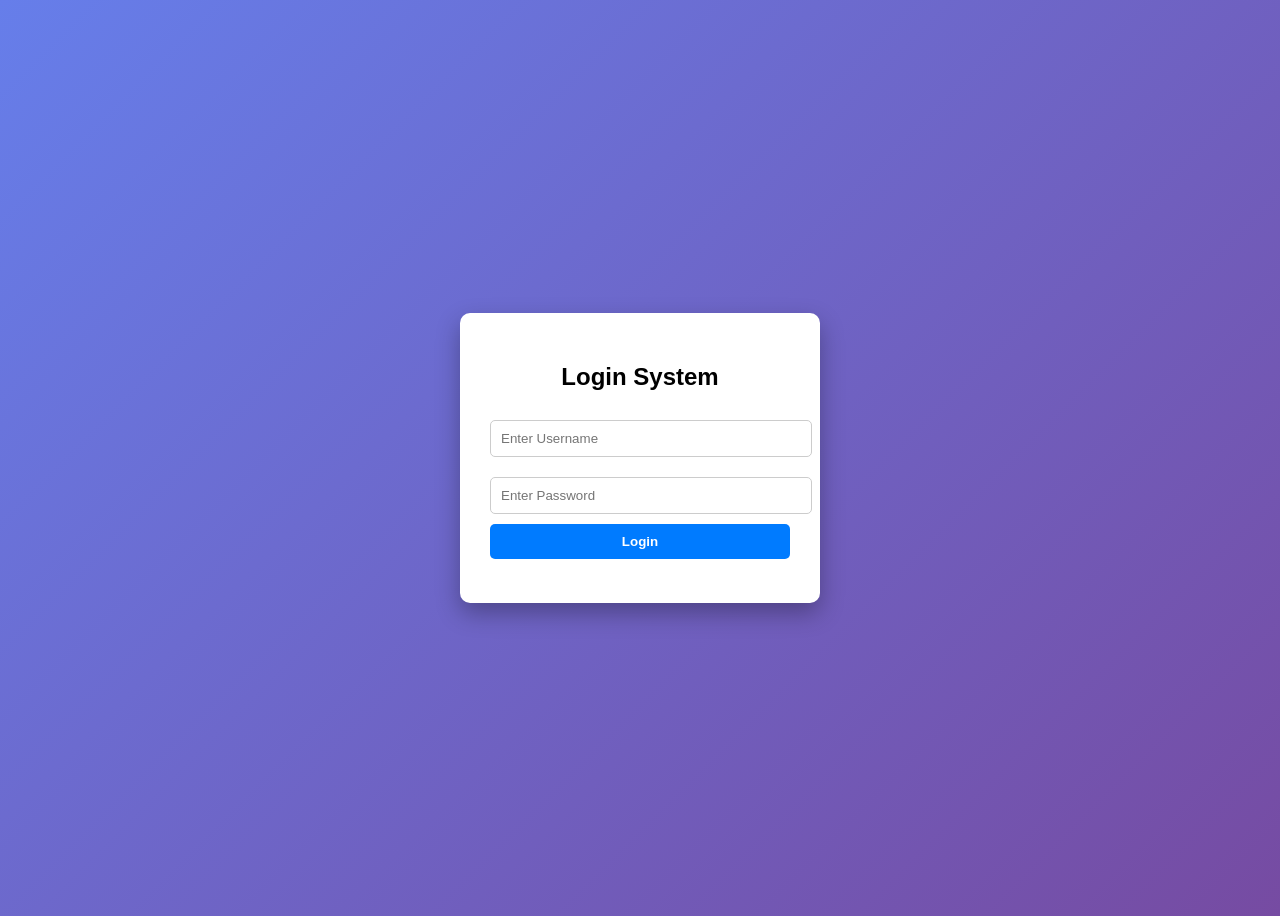
==== index.html @ 173726d2 "Add files via upload" ====
<!DOCTYPE html>
<html>
<head>

<title>Login System</title>
<link rel="stylesheet" href="style.css">

</head>

<body>

<div class="login-container">

<h2>Login System</h2>

<form id="loginForm">

<input type="text" id="username" placeholder="Enter Username">

<input type="password" id="password" placeholder="Enter Password">

<button type="submit">Login</button>

<p id="error"></p>

</form>

</div>

<script src="script.js"></script>

</body>
</html>
---- style.css ----
body{
font-family: Arial;
background: linear-gradient(135deg,#667eea,#764ba2);
height:100vh;
display:flex;
justify-content:center;
align-items:center;
}

.login-container{
background:white;
padding:30px;
border-radius:10px;
width:300px;
text-align:center;
box-shadow:0 10px 25px rgba(0,0,0,0.3);
}

input{
width:100%;
padding:10px;
margin:10px 0;
border:1px solid #ccc;
border-radius:5px;
}

button{
width:100%;
padding:10px;
background:#007BFF;
border:none;
color:white;
font-weight:bold;
cursor:pointer;
border-radius:5px;
}

button:hover{
background:#0056b3;
}

#error{
color:red;
font-size:14px;
}
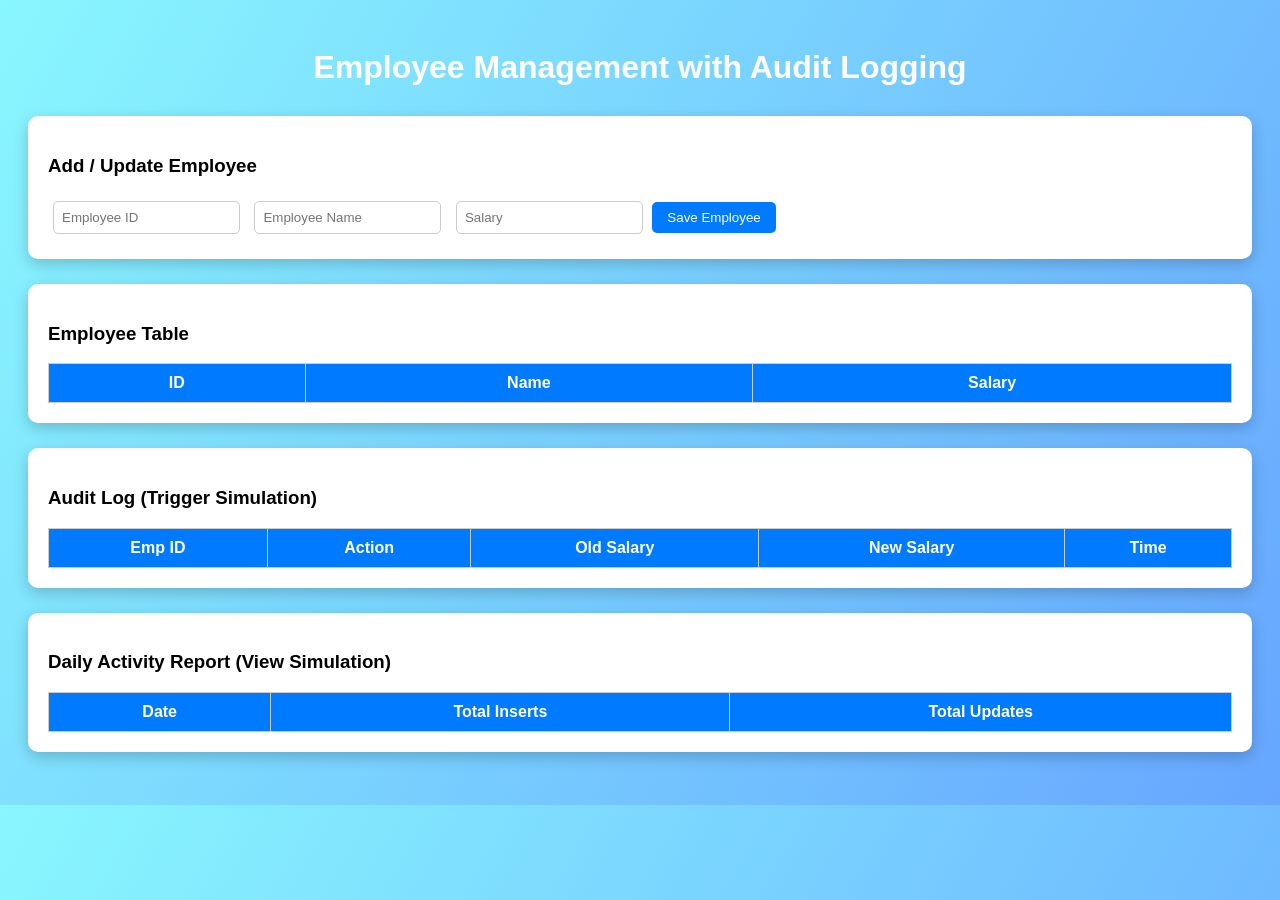
==== commit e7034713: "Add files via upload" ====
--- a/index.html
+++ b/index.html
@@ -1,30 +1,71 @@
 <!DOCTYPE html>
 <html>
 <head>
-
-<title>Login System</title>
-<link rel="stylesheet" href="style.css">
-
+    <title>Employee Audit Logging System</title>
+    <link rel="stylesheet" href="style.css">
 </head>
-
 <body>
 
-<div class="login-container">
+<h1>Employee Management with Audit Logging</h1>
 
-<h2>Login System</h2>
+<div class="container">
+    <h3>Add / Update Employee</h3>
 
-<form id="loginForm">
+    <input type="text" id="empId" placeholder="Employee ID">
+    <input type="text" id="empName" placeholder="Employee Name">
+    <input type="number" id="salary" placeholder="Salary">
 
-<input type="text" id="username" placeholder="Enter Username">
+    <button id="saveBtn">Save Employee</button>
+</div>
 
-<input type="password" id="password" placeholder="Enter Password">
+<div class="container">
+    <h3>Employee Table</h3>
 
-<button type="submit">Login</button>
+    <table id="employeeTable">
+        <thead>
+            <tr>
+                <th>ID</th>
+                <th>Name</th>
+                <th>Salary</th>
+            </tr>
+        </thead>
 
-<p id="error"></p>
+        <tbody></tbody>
+    </table>
+</div>
 
-</form>
+<div class="container">
+    <h3>Audit Log (Trigger Simulation)</h3>
 
+    <table id="auditTable">
+        <thead>
+            <tr>
+                <th>Emp ID</th>
+                <th>Action</th>
+                <th>Old Salary</th>
+                <th>New Salary</th>
+                <th>Time</th>
+            </tr>
+        </thead>
+
+        <tbody></tbody>
+    </table>
+</div>
+
+<div class="container">
+    <h3>Daily Activity Report (View Simulation)</h3>
+
+    <table id="reportTable">
+        <thead>
+            <tr>
+                <th>Date</th>
+                <th>Total Inserts</th>
+                <th>Total Updates</th>
+            </tr>
+        </thead>
+
+        <tbody></tbody>
+    </table>
 </div>
 
 <script src="script.js"></script>
--- a/style.css
+++ b/style.css
@@ -1,45 +1,60 @@
 body{
 font-family: Arial;
-background: linear-gradient(135deg,#667eea,#764ba2);
-height:100vh;
-display:flex;
-justify-content:center;
-align-items:center;
+background: linear-gradient(120deg,#89f7fe,#66a6ff);
+padding:20px;
 }
 
-.login-container{
+h1{
+text-align:center;
+color:white;
+margin-bottom:30px;
+}
+
+.container{
 background:white;
-padding:30px;
+padding:20px;
 border-radius:10px;
-width:300px;
-text-align:center;
-box-shadow:0 10px 25px rgba(0,0,0,0.3);
+box-shadow:0 5px 15px rgba(0,0,0,0.2);
+margin-bottom:25px;
 }
 
 input{
-width:100%;
-padding:10px;
-margin:10px 0;
+padding:8px;
+margin:5px;
+border-radius:5px;
 border:1px solid #ccc;
-border-radius:5px;
 }
 
 button{
-width:100%;
-padding:10px;
-background:#007BFF;
+padding:8px 15px;
+background:#007bff;
+color:white;
 border:none;
-color:white;
-font-weight:bold;
+border-radius:5px;
 cursor:pointer;
-border-radius:5px;
 }
 
 button:hover{
 background:#0056b3;
 }
 
-#error{
-color:red;
-font-size:14px;
+table{
+width:100%;
+border-collapse:collapse;
+margin-top:10px;
+}
+
+th,td{
+border:1px solid #ccc;
+padding:10px;
+text-align:center;
+}
+
+th{
+background:#007bff;
+color:white;
+}
+
+tr:hover{
+background:#f2f2f2;
 }
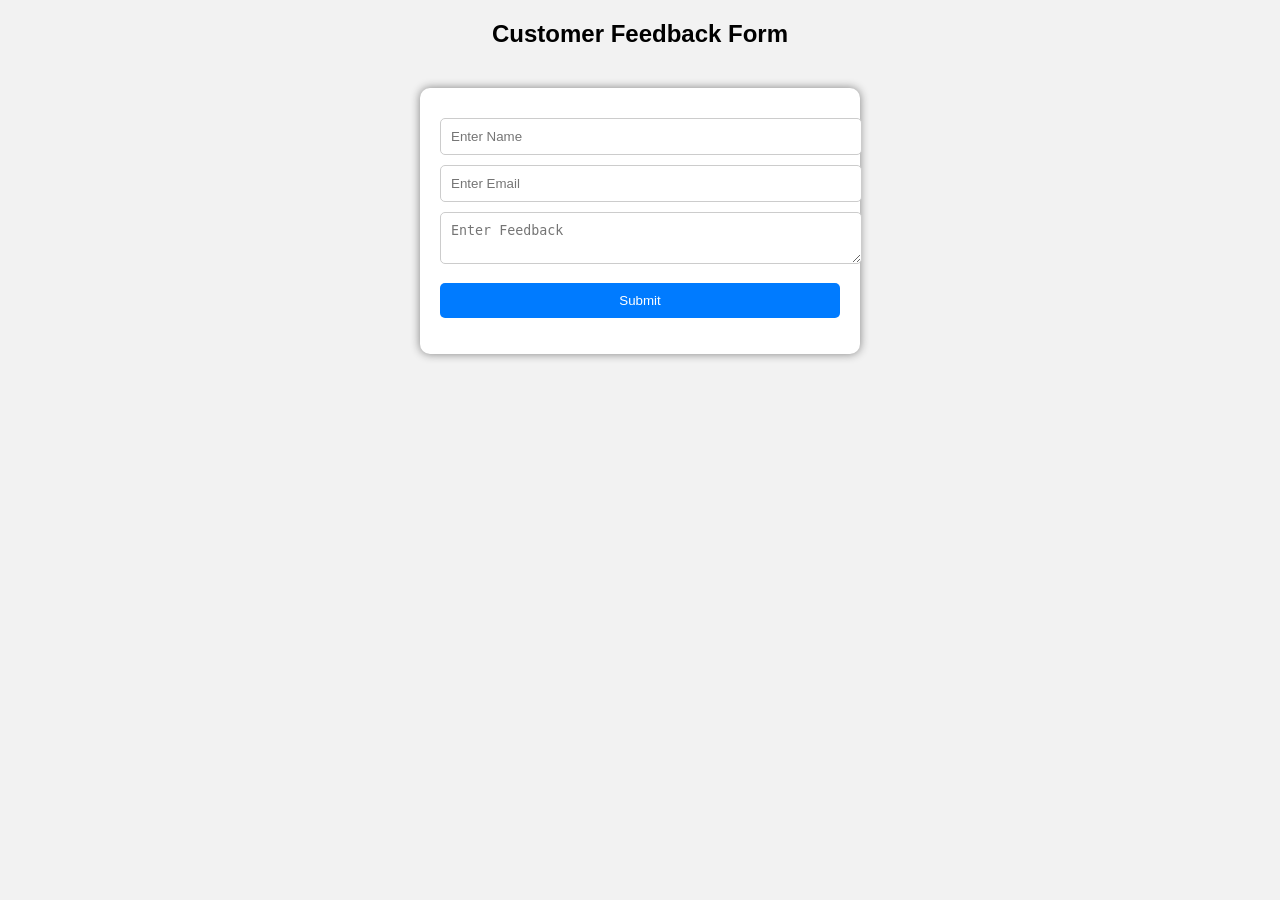
==== commit 1f66ffe5: "Add files via upload" ====
--- a/index.html
+++ b/index.html
@@ -1,71 +1,30 @@
 <!DOCTYPE html>
 <html>
 <head>
-    <title>Employee Audit Logging System</title>
-    <link rel="stylesheet" href="style.css">
+<title>Interactive Feedback Form</title>
+<link rel="stylesheet" href="style.css">
 </head>
+
 <body>
 
-<h1>Employee Management with Audit Logging</h1>
+<h2>Customer Feedback Form</h2>
 
 <div class="container">
-    <h3>Add / Update Employee</h3>
 
-    <input type="text" id="empId" placeholder="Employee ID">
-    <input type="text" id="empName" placeholder="Employee Name">
-    <input type="number" id="salary" placeholder="Salary">
+<form id="feedbackForm">
 
-    <button id="saveBtn">Save Employee</button>
-</div>
+<input type="text" id="name" placeholder="Enter Name" onkeyup="validateName()">
 
-<div class="container">
-    <h3>Employee Table</h3>
+<input type="email" id="email" placeholder="Enter Email" onkeyup="validateEmail()">
 
-    <table id="employeeTable">
-        <thead>
-            <tr>
-                <th>ID</th>
-                <th>Name</th>
-                <th>Salary</th>
-            </tr>
-        </thead>
+<textarea id="message" placeholder="Enter Feedback"></textarea>
 
-        <tbody></tbody>
-    </table>
-</div>
+<button type="button" ondblclick="submitForm()">Submit</button>
 
-<div class="container">
-    <h3>Audit Log (Trigger Simulation)</h3>
+</form>
 
-    <table id="auditTable">
-        <thead>
-            <tr>
-                <th>Emp ID</th>
-                <th>Action</th>
-                <th>Old Salary</th>
-                <th>New Salary</th>
-                <th>Time</th>
-            </tr>
-        </thead>
+<p id="msg"></p>
 
-        <tbody></tbody>
-    </table>
-</div>
-
-<div class="container">
-    <h3>Daily Activity Report (View Simulation)</h3>
-
-    <table id="reportTable">
-        <thead>
-            <tr>
-                <th>Date</th>
-                <th>Total Inserts</th>
-                <th>Total Updates</th>
-            </tr>
-        </thead>
-
-        <tbody></tbody>
-    </table>
 </div>
 
 <script src="script.js"></script>
--- a/style.css
+++ b/style.css
@@ -1,32 +1,40 @@
 body{
 font-family: Arial;
-background: linear-gradient(120deg,#89f7fe,#66a6ff);
-padding:20px;
+background:#f2f2f2;
 }
 
-h1{
+h2{
 text-align:center;
-color:white;
-margin-bottom:30px;
 }
 
 .container{
+width:400px;
+margin:auto;
 background:white;
 padding:20px;
+margin-top:40px;
 border-radius:10px;
-box-shadow:0 5px 15px rgba(0,0,0,0.2);
-margin-bottom:25px;
+box-shadow:0 0 10px gray;
 }
 
-input{
-padding:8px;
-margin:5px;
+input,textarea{
+width:100%;
+padding:10px;
+margin-top:10px;
+border:1px solid #ccc;
 border-radius:5px;
-border:1px solid #ccc;
+}
+
+/* Highlight on hover */
+input:hover, textarea:hover{
+border-color:#007bff;
+background:#f0f8ff;
 }
 
 button{
-padding:8px 15px;
+margin-top:15px;
+padding:10px;
+width:100%;
 background:#007bff;
 color:white;
 border:none;
@@ -38,23 +46,8 @@
 background:#0056b3;
 }
 
-table{
-width:100%;
-border-collapse:collapse;
+#msg{
+text-align:center;
 margin-top:10px;
-}
-
-th,td{
-border:1px solid #ccc;
-padding:10px;
-text-align:center;
-}
-
-th{
-background:#007bff;
-color:white;
-}
-
-tr:hover{
-background:#f2f2f2;
+font-weight:bold;
 }
